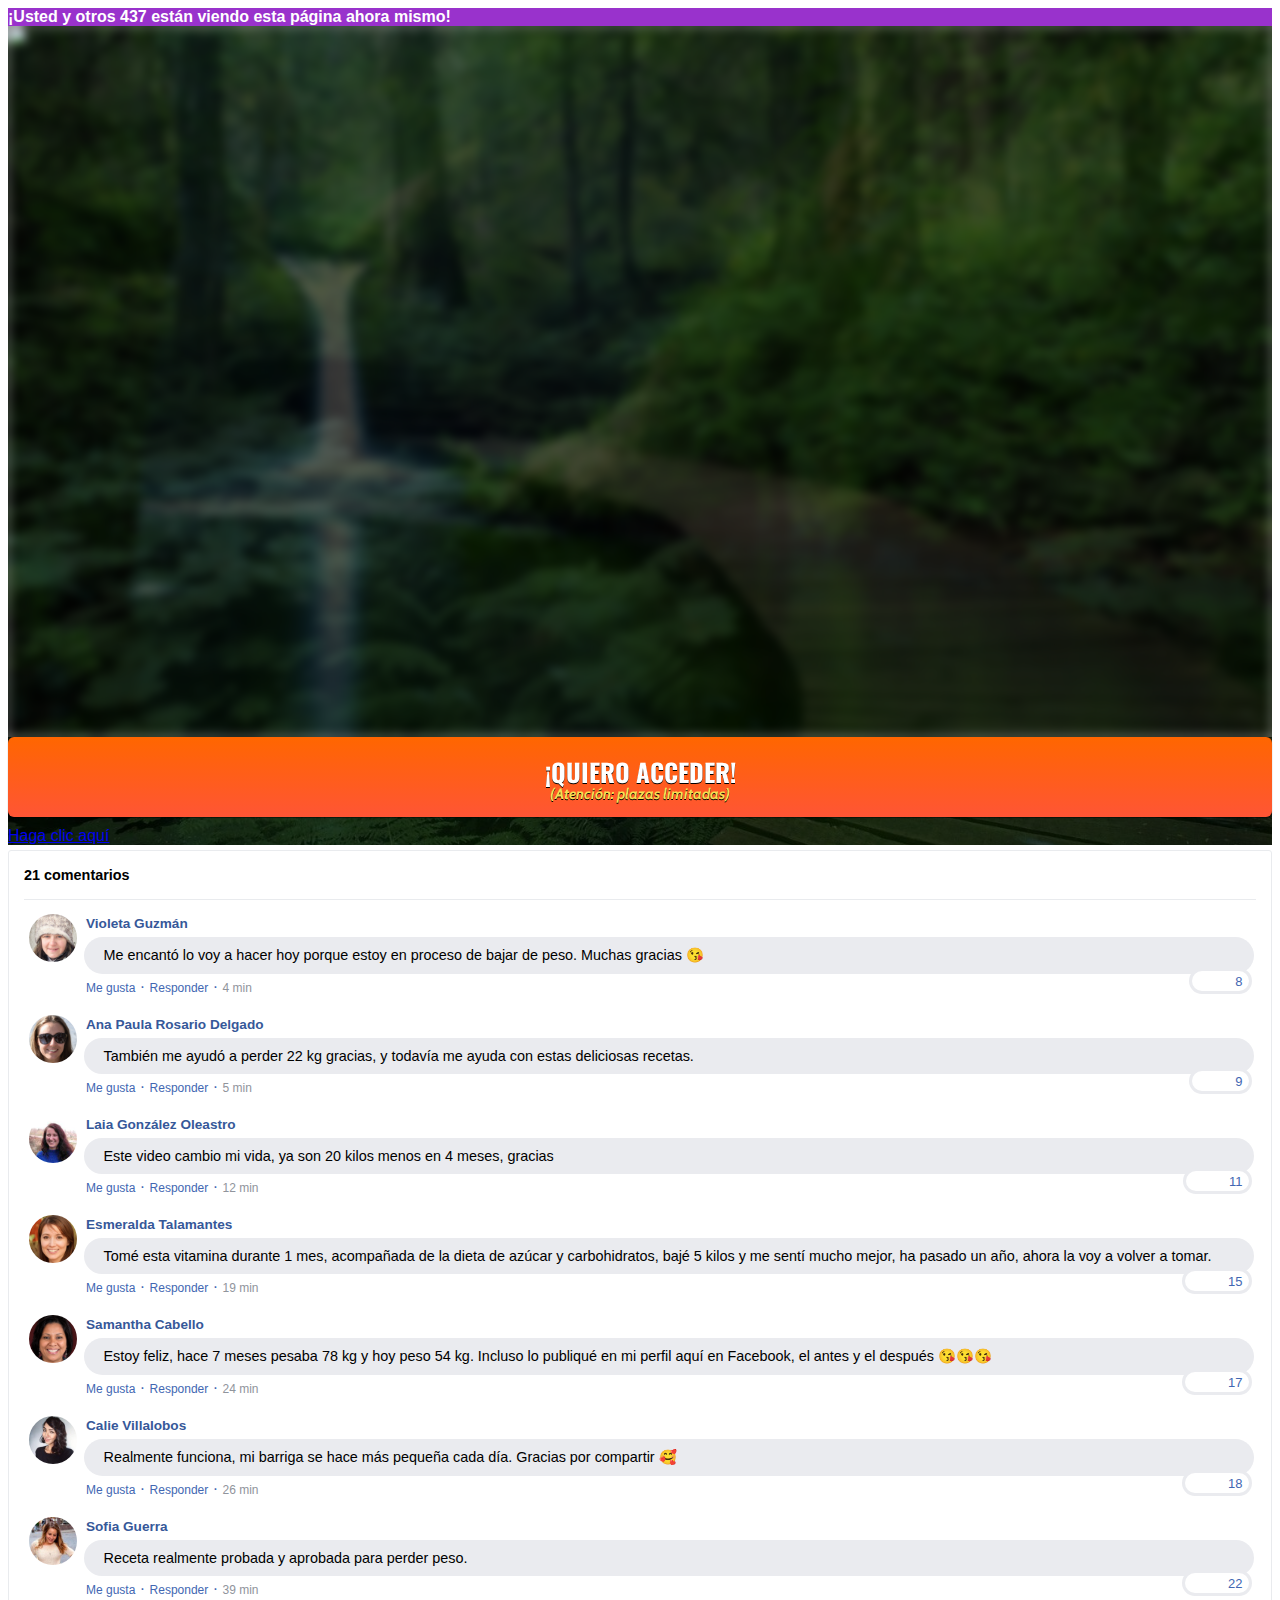
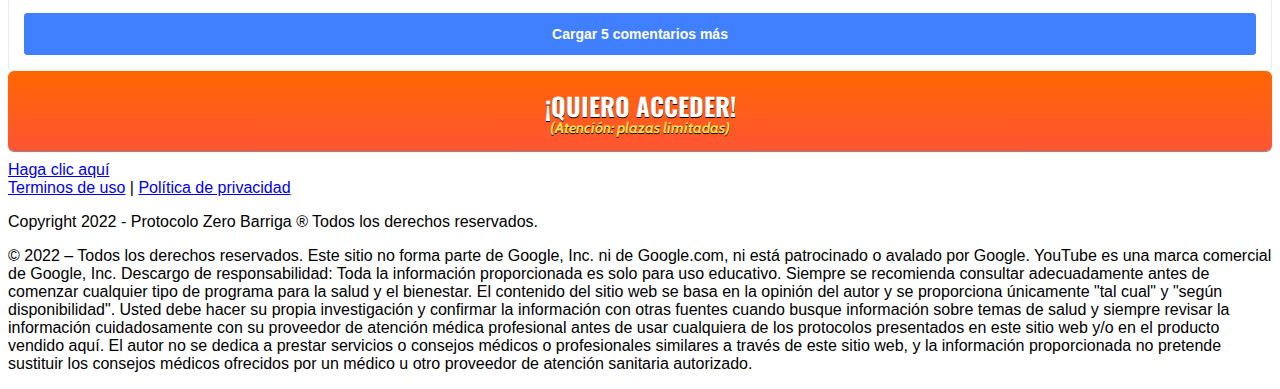
==== index.html @ 1c19bd78 "Update index.html" ====
<!DOCTYPE html>
<html lang="pt-br">
  <head>
<link rel="preload" href="https://scripts.converteai.net/02b89fc0-e1c9-48aa-a2fa-67748baac522/players/62f4b418dcdd78000b21287e/player.js" as="script">
<link rel="preload" href="https://cdn.converteai.net/lib/js/smartplayer/v1/smartplayer.min.js" as="script">
<link rel="preload" href="https://images.converteai.net/02b89fc0-e1c9-48aa-a2fa-67748baac522/players/62f4b418dcdd78000b21287e/thumbnail.jpg" as="image">
<link rel="preload" href="https://cdn.converteai.net/02b89fc0-e1c9-48aa-a2fa-67748baac522/62f4b3b09811e2000a3674e3/playlist.m3u8" as="fetch">
<link rel="dns-prefetch" href="https://cdn.converteai.net">
<link rel="dns-prefetch" href="https://scripts.converteai.net">
<link rel="dns-prefetch" href="https://images.converteai.net">
<link rel="dns-prefetch" href="https://api.vturb.com.br">

    <meta charset="utf-8">
    <meta name="viewport" content="width=device-width, initial-scale=1, shrink-to-fit=no">

    <link rel="stylesheet" href="https://stackpath.bootstrapcdn.com/bootstrap/4.1.3/css/bootstrap.min.css" integrity="sha384-MCw98/SFnGE8fJT3GXwEOngsV7Zt27NXFoaoApmYm81iuXoPkFOJwJ8ERdknLPMO" crossorigin="anonymous">

    <link rel="preconnect" href="https://fonts.googleapis.com">
    <link rel="preconnect" href="https://fonts.gstatic.com" crossorigin>
    <link href="https://fonts.googleapis.com/css2?family=Cabin:ital,wght@0,400;0,500;0,600;0,700;1,400;1,500;1,600;1,700&family=Dosis:wght@200;300;400;500;600;700;800&family=Oswald:wght@200;300;400;500;600;700&family=Signika:wght@300;400;500;600;700&display=swap" rel="stylesheet">

    <link rel="stylesheet" href="./assets/css/com.css">
    
    
 <!-- Google Tag Manager -->
<script>(function(w,d,s,l,i){w[l]=w[l]||[];w[l].push({'gtm.start':
new Date().getTime(),event:'gtm.js'});var f=d.getElementsByTagName(s)[0],
j=d.createElement(s),dl=l!='dataLayer'?'&l='+l:'';j.async=true;j.src=
'https://www.googletagmanager.com/gtm.js?id='+i+dl;f.parentNode.insertBefore(j,f);
})(window,document,'script','dataLayer','GTM-5L2L955');</script>
<!-- End Google Tag Manager -->
    
    
                          <!-- Título da Página -->
<title>PROTOCOLO CERO VIENTRE</title>
    
    
<style type="text/css">
        header {
            color: white;
            background-image: url("assets/img/bg.jpeg");
            background-color: rgba(0, 0, 0, 0.6);
            background-position: center;
            background-size: cover;
            background-attachment: fixed;
            background-blend-mode: darken;
        
      }
    </style>
<style>
      body {
        font-family: 'Ubuntu', sans-serif;
      }
      h1 {
        font-weight: bold;
      }
      nav {
        background-color: #9932CC;
      }
      span {
        font-weight: bold;
        color: white;
      }
      .smal {
        font-size: 12px;
      }
      .cpi {
        font-size: 20px;
      }
      .hide {
        display: none;
      }
    </style>
    

    
                          <!-- Meta Pixel Code -->
<script>
  !function(f,b,e,v,n,t,s)
  {if(f.fbq)return;n=f.fbq=function(){n.callMethod?
  n.callMethod.apply(n,arguments):n.queue.push(arguments)};
  if(!f._fbq)f._fbq=n;n.push=n;n.loaded=!0;n.version='2.0';
  n.queue=[];t=b.createElement(e);t.async=!0;
  t.src=v;s=b.getElementsByTagName(e)[0];
  s.parentNode.insertBefore(t,s)}(window, document,'script',
  'https://connect.facebook.net/en_US/fbevents.js');
  fbq('init', '1462903900843403');
  fbq('track', 'PageView');
</script>
<noscript><img height="1" width="1" style="display:none"
  src="https://www.facebook.com/tr?id=1462903900843403&ev=PageView&noscript=1"
/></noscript>
                          <!-- End Meta Pixel Code -->

                          <!-- Verificação de Dominio --> 

<meta name="facebook-domain-verification" content="ynvs0zcqlfuekuaza7vo7zlp75knta" />

  </head>
<body>
  
<!-- Google Tag Manager (noscript) -->
<noscript><iframe src="https://www.googletagmanager.com/ns.html?id=GTM-5L2L955"
height="0" width="0" style="display:none;visibility:hidden"></iframe></noscript>
<!-- End Google Tag Manager (noscript) -->
  
    <nav class="navbar justify-content-center text-center">
      <span>
        ¡Usted y otros 437 están viendo esta página ahora mismo!
      </span>
    </nav>
  <body>
    
    <header class="py-4">
      <div class="container">
        <div class="row justify-content-center">
          <div class="col-lg-8 text-center">
                          <!-- Frase em cima -->
                          
                          
                          <!-- VSL -->
            
            <div id="vid_62f4b418dcdd78000b21287e" style="position:relative;width:100%;padding: 56.25% 0 0;"><img id="thumb_62f4b418dcdd78000b21287e" src="https://images.converteai.net/02b89fc0-e1c9-48aa-a2fa-67748baac522/players/62f4b418dcdd78000b21287e/thumbnail.jpg" style="position:absolute;top:0;left:0;width:100%;height:100%;object-fit:cover;display:block;"><div id="backdrop_62f4b418dcdd78000b21287e" style="position:absolute;top:0;width:100%;height:100%;-webkit-backdrop-filter:blur(5px);backdrop-filter:blur(5px);"></div></div><script type="text/javascript" id="scr_62f4b418dcdd78000b21287e">var s=document.createElement("script");s.src="https://scripts.converteai.net/02b89fc0-e1c9-48aa-a2fa-67748baac522/players/62f4b418dcdd78000b21287e/player.js",s.async=!0,document.head.appendChild(s);</script>


                          <!-- Botão -->
            <div id="cta1" class="mt-4 d-none">
              <a href="https://pay.hotmart.com/X73812446L?checkoutMode=10&bid=1660885744486" class="a-btn" style="text-decoration: none;">
                <span class="span-btn">¡QUIERO ACCEDER!</span>
                <span class="span-btn2">(Atención: plazas limitadas)</span>
              </a>
            </div>

                          <!-- LINK Botão -->
            <div id="cta2" class="mt-4 d-none">
            <a href="https://pay.hotmart.com/X73812446L?checkoutMode=10&bid=1660885744486"> Haga clic aquí </a>
            </div>

    </header>

<section class="comments py-4">
<div class="container">
<div class="row justify-content-center">
<div class="col-lg-8">
<div class="fb-comments" style="margin-top: 5px;">
<div class="fb-comments-header">
<span>21 comentarios</span>
</div>

                          <!-- COMENTARIO 01 -->
<div class="fb-comments-wrapper" id="2">
<table class="fb-comments-comment">
<tbody>
<tr>
<td rowspan="3" class="fb-comments-comment-img"><img src="./assets/img/pessoaestranha.jpg"></td>
<td>
<font class="fb-comments-comment-name">
<name>Violeta Guzmán</name>
</font>
</td>
</tr>
<tr>
<td class="fb-comments-comment-text">Me encantó lo voy a hacer hoy porque estoy en proceso de bajar de peso. Muchas gracias 😘
</td>
</tr>
<tr>
<td class="fb-comments-comment-actions">
<like>Me gusta</like>
·
<reply>Responder</reply>
·
<likes>8</likes>
<date>4 min</date>
</td>
</tr>
</tbody>
</table>
</div>
  
                          <!-- COMENTARIO 02 -->
<div class="fb-comments-wrapper" id="3">
<table class="fb-comments-comment">
<tbody>
<tr>
<td rowspan="3" class="fb-comments-comment-img"><img src="./assets/img/pessoaestranha11.jpg"></td>
<td>
<font class="fb-comments-comment-name">
<name>Ana Paula Rosario Delgado</name>
</font>
</td>
</tr>
<tr>
<td class="fb-comments-comment-text">También me ayudó a perder 22 kg gracias, y todavía me ayuda con estas deliciosas recetas.
</td>
</tr>
<tr>
<td class="fb-comments-comment-actions">
<like>Me gusta</like>
·
<reply>Responder</reply>
·
<likes>9</likes>
<date>5 min</date>
</td>
</tr>
</tbody>
</table>
</div>

                          <!-- COMENTARIO 03 -->
<div class="fb-comments-wrapper" id="4">
<table class="fb-comments-comment">
<tbody>
<tr>
<td rowspan="3" class="fb-comments-comment-img"><img src="./assets/img/pessoaestranha2.jpg"></td>
<td>
<font class="fb-comments-comment-name">
<name>Laia González Oleastro</name>
</font>
</td>
</tr>
<tr>
<td class="fb-comments-comment-text">Este video cambio mi vida, ya son 20 kilos menos en 4 meses, gracias</td>
</tr>
<tr>
<td class="fb-comments-comment-actions">
<like>Me gusta</like>
·
<reply>Responder</reply>
·
<likes>11</likes>
<date>12 min</date>
</td>
</tr>
</tbody>
</table>
</div>

                          <!-- COMENTARIO 04 -->
<div class="fb-comments-wrapper" id="5">
<table class="fb-comments-comment">
<tbody>
<tr>
<td rowspan="3" class="fb-comments-comment-img"><img src="./assets/img/pessoaestranha3.jpg"></td>
<td>
<font class="fb-comments-comment-name">
<name>Esmeralda Talamantes</name>
</font>
</td>
</tr>
<tr>
<td class="fb-comments-comment-text">Tomé esta vitamina durante 1 mes, acompañada de la dieta de azúcar y carbohidratos, bajé 5 kilos y me sentí mucho mejor, ha pasado un año, ahora la voy a volver a tomar.</td>
</tr>
<tr>
<td class="fb-comments-comment-actions">
<like>Me gusta</like>
·
<reply>Responder</reply>
·
<likes>15</likes>
<date>19 min</date>
</td>
</tr>
</tbody>
</table>
</div>

                          <!-- COMENTARIO 05 -->
  <div class="fb-comments-wrapper" id="6">
<table class="fb-comments-comment">
<tbody>
<tr>
<td rowspan="3" class="fb-comments-comment-img"><img src="./assets/img/pessoaestranha4.jpg"></td>
<td>
<font class="fb-comments-comment-name">
<name>Samantha Cabello</name>
</font>
</td>
</tr>
<tr>
<td class="fb-comments-comment-text">Estoy feliz, hace 7 meses pesaba 78 kg y hoy peso 54 kg. Incluso lo publiqué en mi perfil aquí en Facebook, el antes y el después 😘😘😘</td>
</tr>
<tr>
<td class="fb-comments-comment-actions">
<like>Me gusta</like>
·
<reply>Responder</reply>
·
<likes>17</likes>
<date>24 min</date>
</td>
</tr>
</tbody>
</table>
</div>

                          <!-- COMENTARIO 06 -->
<div class="fb-comments-wrapper" id="7">
<table class="fb-comments-comment">
<tbody>
<tr>
<td rowspan="3" class="fb-comments-comment-img"><img src="./assets/img/pessoaestranha13.jpg"></td>
<td>
<font class="fb-comments-comment-name">
<name>Calie Villalobos</name>
</font>
</td>
</tr>
<tr>
<td class="fb-comments-comment-text">Realmente funciona, mi barriga se hace más pequeña cada día. Gracias por compartir 🥰</td>
</tr>
<tr>
<td class="fb-comments-comment-actions">
<like>Me gusta</like>
·
<reply>Responder</reply>
·
<likes>18</likes>
<date>26 min</date>
</td>
</tr>
</tbody>
</table>
</div>

                          <!-- COMENTARIO 07 -->
  
<div class="fb-comments-wrapper" id="9">
<table class="fb-comments-comment">
<tbody>
<tr>
<td rowspan="3" class="fb-comments-comment-img"><img src="./assets/img/pessoaestranha6.jpg">
</td>
<td>
<font class="fb-comments-comment-name">
<name>Sofia Guerra</name>
</font>
</td>
</tr>
<tr>
<td class="fb-comments-comment-text">Receta realmente probada y aprobada para perder peso.</td>
</tr>
<tr>
<td class="fb-comments-comment-actions">
<like>Me gusta</like>
·
<reply>Responder</reply>
·
<likes>22</likes>
<date>39 min</date>
</td>
</tr>
</tbody>
</table>
</div>

                            <!-- COMENTARIO 08 -->
<button class="fb-comments-loadmore" onclick="javascript:loadMore();">Cargar 5 comentarios más</button>
<div style="display:none" id="more">
<div class="fb-comments-wrapper">
<table class="fb-comments-comment" id="10"> 
<tbody>
<tr>
<td rowspan="3" class="fb-comments-comment-img">
<img src="./assets/img/pessoaestranha7.jpg">
</td>
<td>
<font class=" fb-comments-comment-name ">
<name>Lara Huerta</name>
</font>
</td>
</tr>
<tr>
<td class="fb-comments-comment-text ">Maravilloso lo mejor de todo me tomo 7 dias y 7 kilos pude eliminar estoy muy feliz gracias 😍😍😍</td>
</tr>
<tr>
<td class="fb-comments-comment-actions ">
<like>Me gusta</like>
·
<reply>Responder</reply>
·
<likes>41</likes>
<date>1 h</date>
</td>
</tr>
</tbody>
</table>
</div>

                          <!-- COMENTARIO 09 -->
<div class="fb-comments-wrapper " id="11 ">
<table class="fb-comments-comment ">
<tbody>
<tr> 
<td rowspan="3 " class="fb-comments-comment-img "><img src="./assets/img/pessoaestranha8.jpg">
</td>
<td>
<font class="fb-comments-comment-name ">
<name>Clara Villalobos</name>
</font>
</td>
</tr>
<tr>
<td class="fb-comments-comment-text ">Ya lo estoy tomando, ya eliminé 7 kg, ha hecho mucha diferencia, mi ropa estaba toda ajustada, ahora está suelta, estoy en postoperación de la columna, así que gané mucho peso 15 kg, sentía mucho dolor ahora se alivió mucho después de perder peso puedo caminar más que antes 🙏🙏🙏🙏🙏🙏</td>
</tr>
<tr>
<td class="fb-comments-comment-actions ">
<like>Me gusta</like>
·
<reply>Responder</reply>
·
<likes>40</likes>
<date>1 h</date>
</td>
</tr>
</tbody>
</table>
</div>

                            <!-- COMENTARIO 10 -->
<div class="fb-comments-wrapper " id="12 ">
<table class="fb-comments-comment ">
<tbody>
<tr>  
<td rowspan="3 " class="fb-comments-comment-img "><img src="./assets/img/pessoaestranha9.jpg">
</td>
<td>
<font class="fb-comments-comment-name ">
<name>Ana Sofía Castro</name>
</font>
</td>
</tr>
<tr>
<td class="fb-comments-comment-text ">Muchas gracias me ha ayudado mucho, me ha encantado... duermo muy bien y viendo resultados..🌹🥰🙋</td>
</tr>
<tr>
<td class="fb-comments-comment-actions ">
<like>Me gusta</like>
·
<reply>Responder</reply>
·
<likes>47</likes>
<date>1 h</date>
</td>
</tr>
</tbody>
</table>
</div>

                          <!-- COMENTARIO 11 -->
 <div class="fb-comments-wrapper " id="13 ">
<table class="fb-comments-comment ">
<tbody>
<tr> 
<td rowspan="3 " class="fb-comments-comment-img "><img src="./assets/img/pessoaestranha10.jpg"></td>
<td>
<font class="fb-comments-comment-name ">
<name>Paola Castro Aguilar</name>
</font>
</td>
</tr>
<tr>
<td class="fb-comments-comment-text ">En dos semanas comencé a ver resultados, muy bueno</td>
</tr>
<tr>
<td class="fb-comments-comment-actions ">
<like>Me gusta</like>
·
<reply>Responder</reply>
·
<likes>50</likes>
<date>1 h</date>
</td>
</tr>
</tbody>
</table>
</div>

                          <!-- COMENTARIO 12 -->
<div class="fb-comments-wrapper ">
<table class="fb-comments-comment " id="14 ">
<tbody>

<td rowspan="3 " class="fb-comments-comment-img "><img src="./assets/img/pessoaestranha1.jpg">
 </td>
<td>
<font class="fb-comments-comment-name ">
<name>Alondra Méndez</name>
</font>
</td>
</tr>
<tr>
<td class="fb-comments-comment-text ">Mi hermano también lo hizo y perdió 6 kg en 15 días... Empiezo hoy jajaja</td>
</tr>
<tr>
<td class="fb-comments-comment-actions ">
<like>Me gusta</like>
·
<reply>Responder</reply>
·
<likes>66</likes>
<date>1 h</date>
</td>
</tr>
</tbody>
</table>
</div>
</div>
</div>

                          <!-- Botão -->
            <div id="cta1" class="mt-4 d-none">
              <a href="https://pay.hotmart.com/X73812446L?checkoutMode=10&bid=1660885744486" class="a-btn" style="text-decoration: none;">
                <span class="span-btn">¡QUIERO ACCEDER!</span>
                <span class="span-btn2">(Atención: plazas limitadas)</span>
              </a>
            </div>

                          <!-- LINK Botão -->
            <div id="cta2" class="mt-4 d-none">
            <a href="https://pay.hotmart.com/X73812446L?checkoutMode=10&bid=1660885744486"> Haga clic aquí </a>
            </div>
</div>
</div>
</div>
</section>

 <footer class="py-4 bg-dark text-white">
      <div class="container">
        <div class="row justify-content-center">
          <div class="col text-center">
            <a href="https://protocolo-vientre-cero.store/termos" class="text-white font-weight-bold">Terminos de uso</a> | <a href="https://protocolo-vientre-cero.store/privacidade" class="text-white font-weight-bold">Política de privacidad</a>
            <p class="font-weight-bold">Copyright 2022 - Protocolo Zero Barriga ® Todos los derechos reservados.</p>
            
            <p class="mb-0">© 2022 – Todos los derechos reservados. Este sitio no forma parte de Google, Inc. ni de Google.com, ni está patrocinado o avalado por Google. YouTube es una marca comercial de Google, Inc. Descargo de responsabilidad: Toda la información proporcionada es solo para uso educativo. Siempre se recomienda consultar adecuadamente antes de comenzar cualquier tipo de programa para la salud y el bienestar. El contenido del sitio web se basa en la opinión del autor y se proporciona únicamente "tal cual" y "según disponibilidad". Usted debe hacer su propia investigación y confirmar la información con otras fuentes cuando busque información sobre temas de salud y siempre revisar la información cuidadosamente con su proveedor de atención médica profesional antes de usar cualquiera de los protocolos presentados en este sitio web y/o en el producto vendido aquí. El autor no se dedica a prestar servicios o consejos médicos o profesionales similares a través de este sitio web, y la información proporcionada no pretende sustituir los consejos médicos ofrecidos por un médico u otro proveedor de atención sanitaria autorizado.</p>
          </div>
        </div>
      </div>
    </footer>

    <script type="text/javascript">
      setTimeout(() => {document.getElementById("cta1").classList.remove("d-none")}, 1291800); // temporização da Call to Action (em milissegundos)
      setTimeout(() => {document.getElementById("cta2").classList.remove("d-none")}, 1291800); // temporização do link Call to Action (em milissegundos)
      setTimeout(() => {document.getElementById("cta3").classList.remove("d-none")}, 0); // temporização do DISCLAIMER (em milissegundos)
    </script>

    <script src="https://code.jquery.com/jquery-3.3.1.slim.min.js" integrity="sha384-q8i/X+965DzO0rT7abK41JStQIAqVgRVzpbzo5smXKp4YfRvH+8abtTE1Pi6jizo" crossorigin="anonymous"></script>
    <script src="https://cdnjs.cloudflare.com/ajax/libs/popper.js/1.14.3/umd/popper.min.js" integrity="sha384-ZMP7rVo3mIykV+2+9J3UJ46jBk0WLaUAdn689aCwoqbBJiSnjAK/l8WvCWPIPm49" crossorigin="anonymous"></script>
    <script src="https://stackpath.bootstrapcdn.com/bootstrap/4.1.3/js/bootstrap.min.js" integrity="sha384-ChfqqxuZUCnJSK3+MXmPNIyE6ZbWh2IMqE241rYiqJxyMiZ6OW/JmZQ5stwEULTy" crossorigin="anonymous"></script>
    <script src="./assets/js/com.js"></script>

</body>
</html>
---- assets/css/com.css ----
@media (max-width: 768px) {
  .video-player {
    width: 100%;
    background: 0 0;
  }
  .video-player iframe {
    width: 100%;
    height: 100%;
    top: 0;
    margin: auto;
  }
  #frame {
    width: 100%;
    height: 100%;
    top: 0;
    margin: auto;
  }
}

* {
  font-family: helvetica, arial, sans-serif;
}

body {
  font-size: 16px;
}

.fb-comments {
  border: 1px solid #e9ebee;
  border-radius: 3px;
  padding: 0 15px;
  padding-bottom: 15px;
  margin: auto;
  position: relative;
  color: #4267b2;
}

.fb-comments-header {
  padding: 15px 0;
  border-bottom: 1px solid #e9ebee;
}

.fb-comments-header span {
  color: #000;
  font-weight: 700;
  font-size: 0.9em;
}

.fb-comments-comment {
  border: none;
  padding: 0;
  margin: 10px 0;
  width: 100%;
}

.fb-comments-reply-wrapper {
  margin-left: 60px;
  border-left: 1px dotted #e9ebee;
  padding-left: 5px;
}

tr,
td {
  border: none;
  margin: 0;
}

td {
  padding: 2.5px;
}

tr {
  padding: 2.5px 0;
}

.fb-comments-comment-img {
  vertical-align: top;
  width: 48px;
  padding-right: 5px;
}

.fb-comments-comment-img img {
  max-width: 48px;
  border-radius: 25px;
}

.fb-comments-comment-name {
  font-size: 0.85em;
}

.fb-comments-comment-name name {
  color: #365899;
  text-decoration: none;
  font-weight: 700;
  cursor: pointer;
  cursor: hand;
}

.fb-comments-comment-name name:hover {
  text-decoration: underline;
}

.fb-comments-comment-name occupation {
  color: #90949c;
}

.fb-comments-comment-text {
  font-size: 0.9em;
  color: #000;
  border-radius: 21px;
  background-color: #eaebef;
  padding: 10px 20px;
}

.fb-comments-comment-actions like,
.fb-comments-comment-actions reply {
  font-size: 0.75em;
  color: #4267b2;
  text-decoration: none;
  cursor: pointer;
  cursor: hand;
}

.fb-comments-comment-actions like.liked {
  color: #90949c;
}

.fb-comments-comment-actions like:hover,
.fb-comments-comment-actions reply:hover {
  text-decoration: underline;
}

.fb-comments-comment-actions likes {
  font-size: 13px;
  background: url(https://cloudcode.site/likes.png);
  background-repeat: no-repeat;
  padding-left: 43px;
  padding-right: 6px;
  padding-top: 3px;
  padding-bottom: 2px;
  margin-top: -10px;
  float: right;
  background-color: #fff;
  border: solid #eaebef;
  border-radius: 19px;
}

.fb-comments-comment-actions date {
  font-size: 0.75em;
  color: #90949c;
  text-decoration: none;
  cursor: pointer;
  cursor: hand;
}

.fb-comments-comment-actions date:hover {
  text-decoration: underline;
}

.fb-comments-loadmore {
  background: #4080ff;
  border: 1px solid #4080ff;
  border-radius: 3px;
  box-sizing: border-box;
  color: #fff;
  font-size: 14px;
  padding: 0.875em;
  text-shadow: none;
  width: 100%;
  font-weight: 700;
  cursor: hand;
  cursor: pointer;
}

.fb-reply-input {
  border: 1px solid lightgrey;
  border-radius: 3px;
  width: 100%;
  padding: 5px 7.5px;
  font-size: 0.75em;
  color: #000;
  outline: none;
}

.fb-reply-input:hover,
.fb-reply-button:hover {
  outline: none;
}

.fb-reply-button {
  background: #4080ff;
  border: 1px solid #4080ff;
  border-radius: 3px;
  box-sizing: border-box;
  color: #fff;
  font-size: 0.75em;
  padding: 5px 7.5px;
  text-shadow: none;
  width: 100%;
  font-weight: 700;
  cursor: hand;
  cursor: pointer;
  outline: none;
}

.bbtn {
  width: 100%;
  max-width: 449px;
}

@media (max-width: 768px) {
  .video-player {
    margin-top: 0 !important;
  }
}

.a-btn {
      text-decoration: none;
      -webkit-font-smoothing: antialiased;
      margin: 0;
      border: 0; 
      font: inherit; 
      vertical-align: baseline;
      color: #2e82bc; 
      outline: 0; 
      line-height: 1; 
      text-align: center; 
      position:relative!important; display: inline-block!important;
      border-style: solid; 
      width: 100%; padding-left: 0!important; padding-right: 0!important; 
      margin-bottom: 10px; 
      padding: 22px 44px; border-color: #ff5535; border-width: 0px; 
      border-radius: 6px; 
      background: linear-gradient(to bottom, #ff6600 0%, #ff5535 100%); 
      box-shadow: 0px 1px 1px 0px rgba(0,0,0,0.5); 
      text-decoration: none!important;
    }
    .span-btn {
      text-decoration: none;
      -webkit-font-smoothing: antialiased; 
      text-align: center;
      margin: 0; 
      border: 0; 
      font: inherit;
      vertical-align: baseline;
      display: block; 
      position: relative; 
      z-index: 1; 
      padding: 0 15px; 
      white-space: normal; 
      font-size: 25px;
      color: #ffffff; 
      font-family: Oswald; 
      font-weight: bold; 
      text-shadow: #000000 0px 1px 0px;
      text-decoration: none;
    }
    .span-btn2 {
      -webkit-font-smoothing: antialiased; 
      text-align: center;
      padding: 0; border: 0;
      font: inherit; 
      vertical-align: baseline; 
      display: block; 
      position: relative;
      z-index: 1; 
      margin: .2em 0 -.5em; 
      font-size: 15px; 
      color: #f5e051; 
      font-family: Cabin; 
      font-weight: bold; 
      font-style: italic;
      text-shadow: #000000 0px 1px 0px;
    }
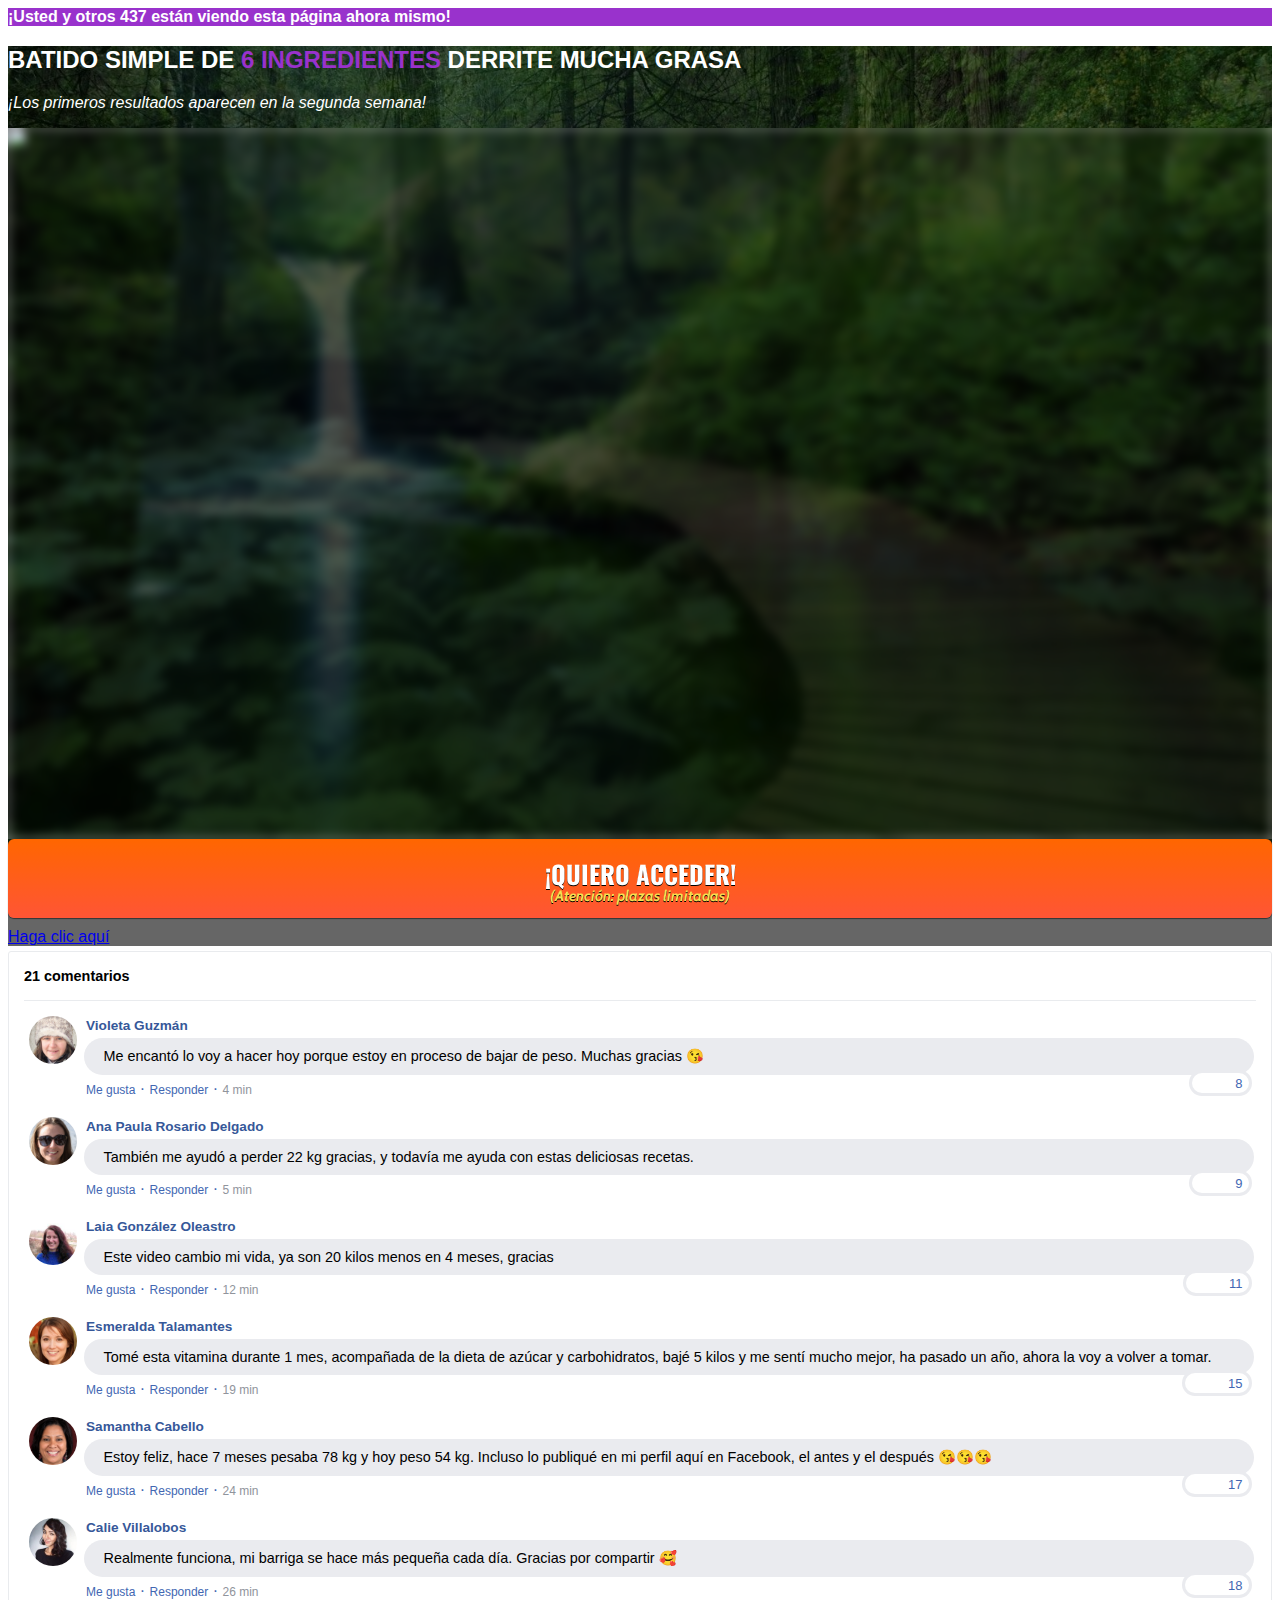
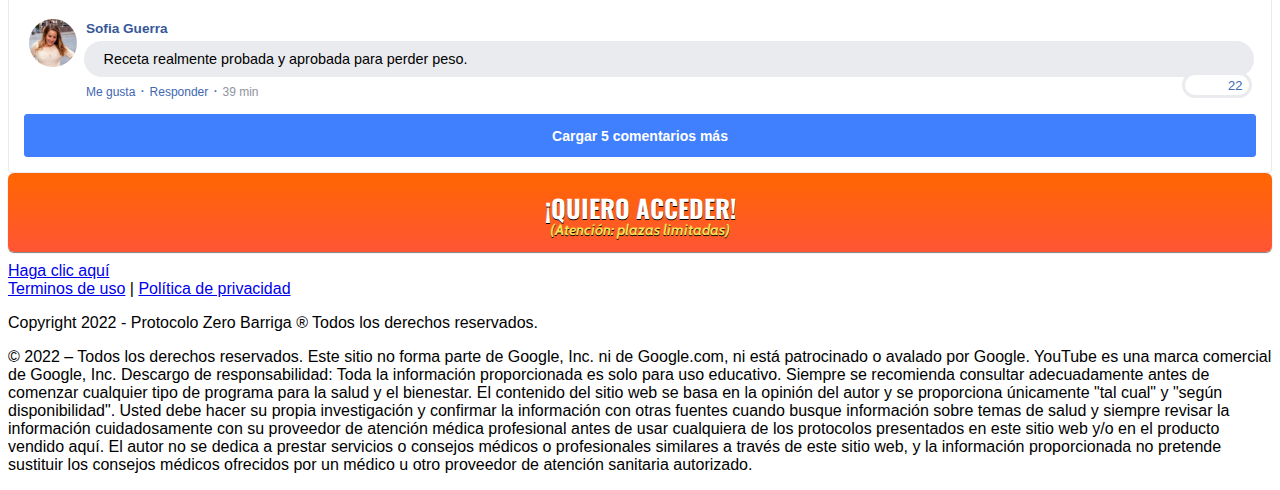
==== commit f40c0e6a: "Update index.html" ====
--- a/index.html
+++ b/index.html
@@ -116,7 +116,12 @@
         <div class="row justify-content-center">
           <div class="col-lg-8 text-center">
                           <!-- Frase em cima -->
-                          
+            
+                             <!-- Headline -->
+            <h2 class="my-4"><b>BATIDO SIMPLE DE <font color="#9932CC">6 INGREDIENTES</font> DERRITE MUCHA GRASA</b></h2> 
+
+                          <!-- Sub-Headline -->
+            <p><i>¡Los primeros resultados aparecen en la segunda semana!</i></p>
                           
                           <!-- VSL -->
             
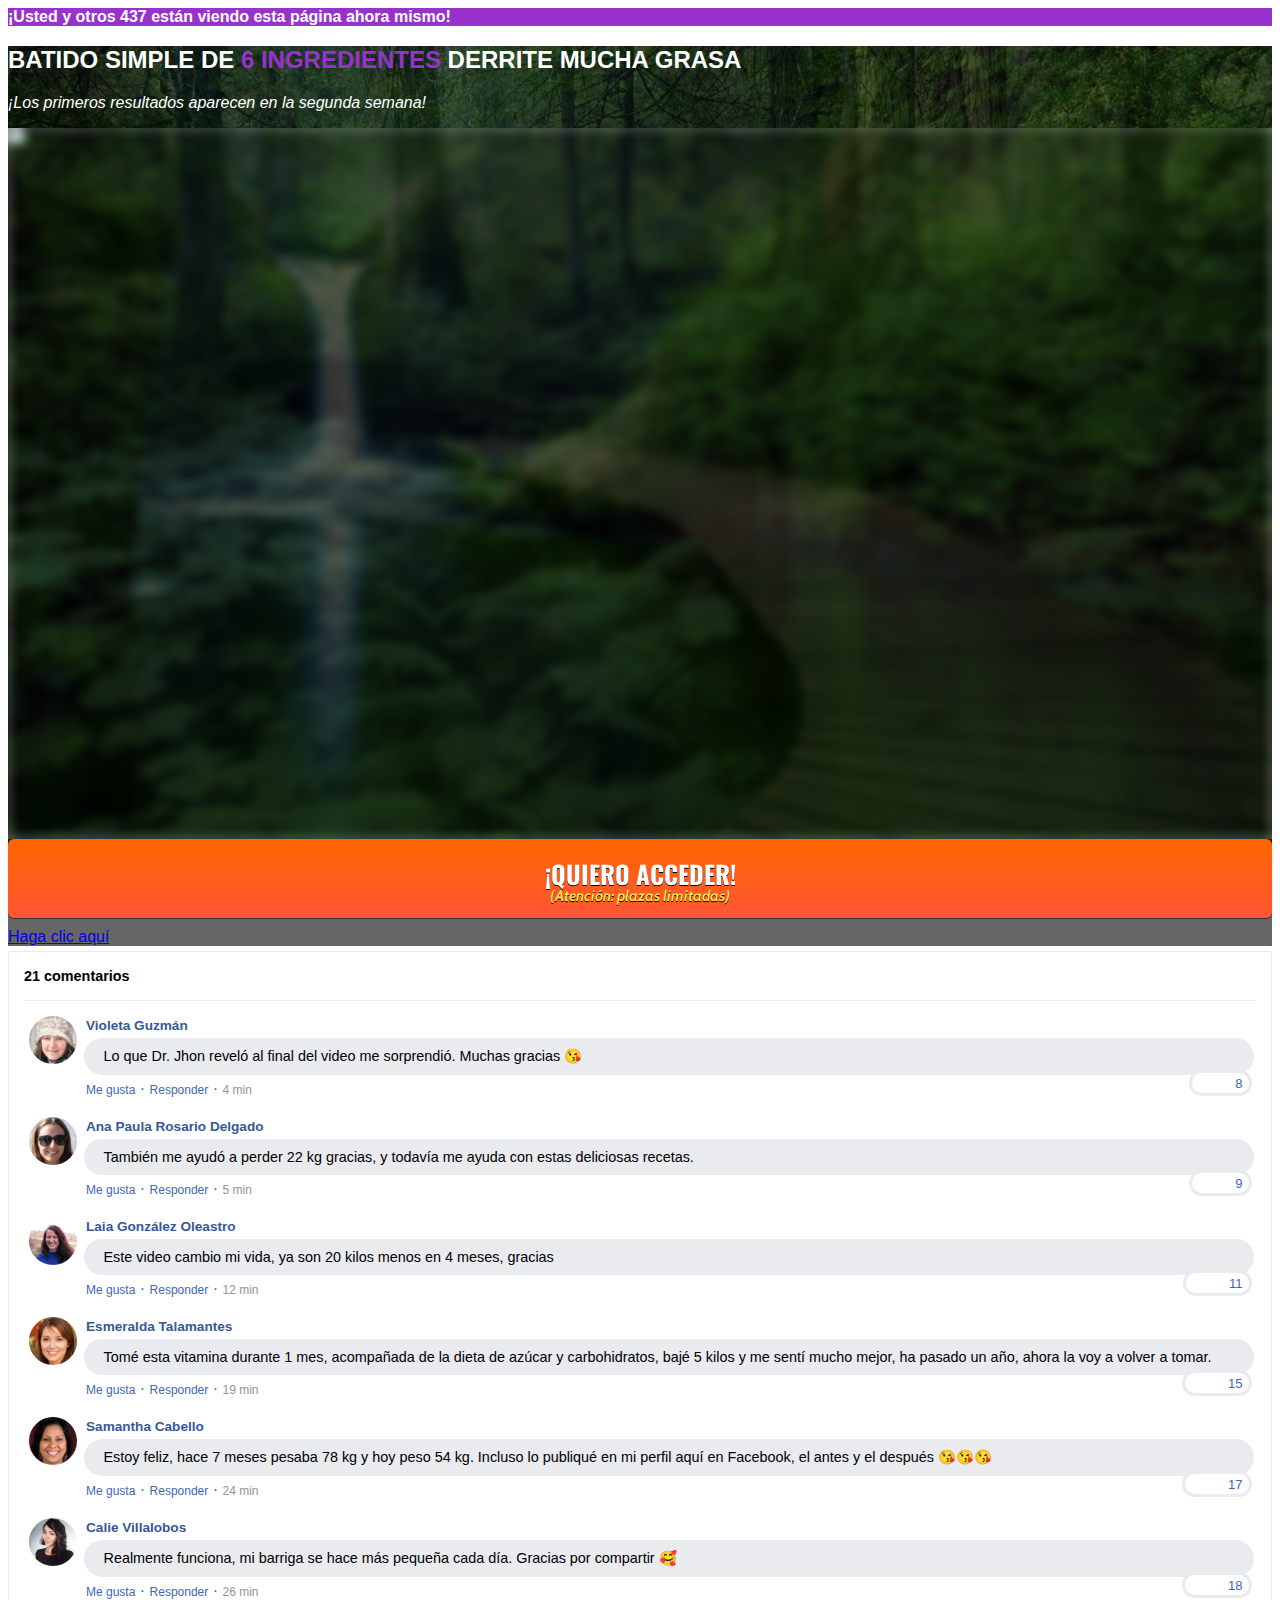
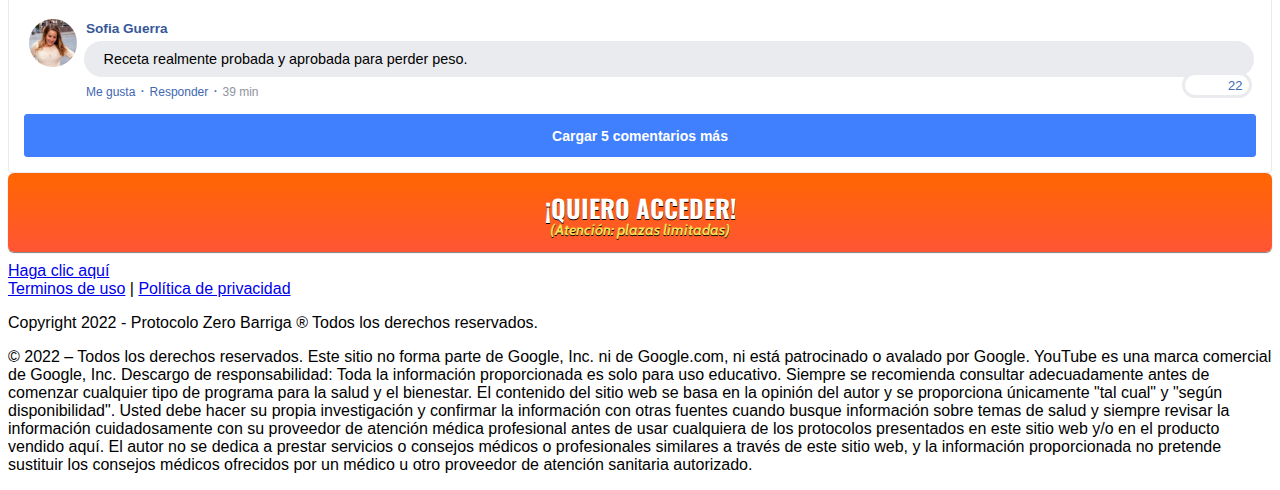
==== commit 319adaa4: "Update index.html" ====
--- a/index.html
+++ b/index.html
@@ -1,10 +1,10 @@
 <!DOCTYPE html>
 <html lang="pt-br">
   <head>
-<link rel="preload" href="https://scripts.converteai.net/02b89fc0-e1c9-48aa-a2fa-67748baac522/players/62f4b418dcdd78000b21287e/player.js" as="script">
+<link rel="preload" href="https://scripts.converteai.net/02b89fc0-e1c9-48aa-a2fa-67748baac522/players/634aeaa9f5fc1e000ba574c6/player.js" as="script">
 <link rel="preload" href="https://cdn.converteai.net/lib/js/smartplayer/v1/smartplayer.min.js" as="script">
-<link rel="preload" href="https://images.converteai.net/02b89fc0-e1c9-48aa-a2fa-67748baac522/players/62f4b418dcdd78000b21287e/thumbnail.jpg" as="image">
-<link rel="preload" href="https://cdn.converteai.net/02b89fc0-e1c9-48aa-a2fa-67748baac522/62f4b3b09811e2000a3674e3/playlist.m3u8" as="fetch">
+<link rel="preload" href="https://images.converteai.net/02b89fc0-e1c9-48aa-a2fa-67748baac522/players/634aeaa9f5fc1e000ba574c6/thumbnail.jpg" as="image">
+<link rel="preload" href="https://cdn.converteai.net/02b89fc0-e1c9-48aa-a2fa-67748baac522/634aea72eb60c20009d871dc/playlist.m3u8" as="fetch">
 <link rel="dns-prefetch" href="https://cdn.converteai.net">
 <link rel="dns-prefetch" href="https://scripts.converteai.net">
 <link rel="dns-prefetch" href="https://images.converteai.net">
@@ -125,10 +125,9 @@
                           
                           <!-- VSL -->
             
-            <div id="vid_62f4b418dcdd78000b21287e" style="position:relative;width:100%;padding: 56.25% 0 0;"><img id="thumb_62f4b418dcdd78000b21287e" src="https://images.converteai.net/02b89fc0-e1c9-48aa-a2fa-67748baac522/players/62f4b418dcdd78000b21287e/thumbnail.jpg" style="position:absolute;top:0;left:0;width:100%;height:100%;object-fit:cover;display:block;"><div id="backdrop_62f4b418dcdd78000b21287e" style="position:absolute;top:0;width:100%;height:100%;-webkit-backdrop-filter:blur(5px);backdrop-filter:blur(5px);"></div></div><script type="text/javascript" id="scr_62f4b418dcdd78000b21287e">var s=document.createElement("script");s.src="https://scripts.converteai.net/02b89fc0-e1c9-48aa-a2fa-67748baac522/players/62f4b418dcdd78000b21287e/player.js",s.async=!0,document.head.appendChild(s);</script>
-
-
-                          <!-- Botão -->
+            <div id="vid_634aeaa9f5fc1e000ba574c6" style="position:relative;width:100%;padding: 56.25% 0 0;"><img id="thumb_634aeaa9f5fc1e000ba574c6" src="https://images.converteai.net/02b89fc0-e1c9-48aa-a2fa-67748baac522/players/634aeaa9f5fc1e000ba574c6/thumbnail.jpg" style="position:absolute;top:0;left:0;width:100%;height:100%;object-fit:cover;display:block;"><div id="backdrop_634aeaa9f5fc1e000ba574c6" style="position:absolute;top:0;width:100%;height:100%;-webkit-backdrop-filter:blur(5px);backdrop-filter:blur(5px);"></div></div><script type="text/javascript" id="scr_634aeaa9f5fc1e000ba574c6">var s=document.createElement("script");s.src="https://scripts.converteai.net/02b89fc0-e1c9-48aa-a2fa-67748baac522/players/634aeaa9f5fc1e000ba574c6/player.js",s.async=!0,document.head.appendChild(s);</script>
+            
+                        <!-- Botão -->
             <div id="cta1" class="mt-4 d-none">
               <a href="https://pay.hotmart.com/X73812446L?checkoutMode=10&bid=1660885744486" class="a-btn" style="text-decoration: none;">
                 <span class="span-btn">¡QUIERO ACCEDER!</span>
@@ -165,7 +164,7 @@
 </td>
 </tr>
 <tr>
-<td class="fb-comments-comment-text">Me encantó lo voy a hacer hoy porque estoy en proceso de bajar de peso. Muchas gracias 😘
+<td class="fb-comments-comment-text">Lo que Dr. Jhon reveló al final del video me sorprendió. Muchas gracias 😘
 </td>
 </tr>
 <tr>
@@ -544,8 +543,8 @@
     </footer>
 
     <script type="text/javascript">
-      setTimeout(() => {document.getElementById("cta1").classList.remove("d-none")}, 1291800); // temporização da Call to Action (em milissegundos)
-      setTimeout(() => {document.getElementById("cta2").classList.remove("d-none")}, 1291800); // temporização do link Call to Action (em milissegundos)
+      setTimeout(() => {document.getElementById("cta1").classList.remove("d-none")}, 1339800); // temporização da Call to Action (em milissegundos)
+      setTimeout(() => {document.getElementById("cta2").classList.remove("d-none")}, 1339800); // temporização do link Call to Action (em milissegundos)
       setTimeout(() => {document.getElementById("cta3").classList.remove("d-none")}, 0); // temporização do DISCLAIMER (em milissegundos)
     </script>
 
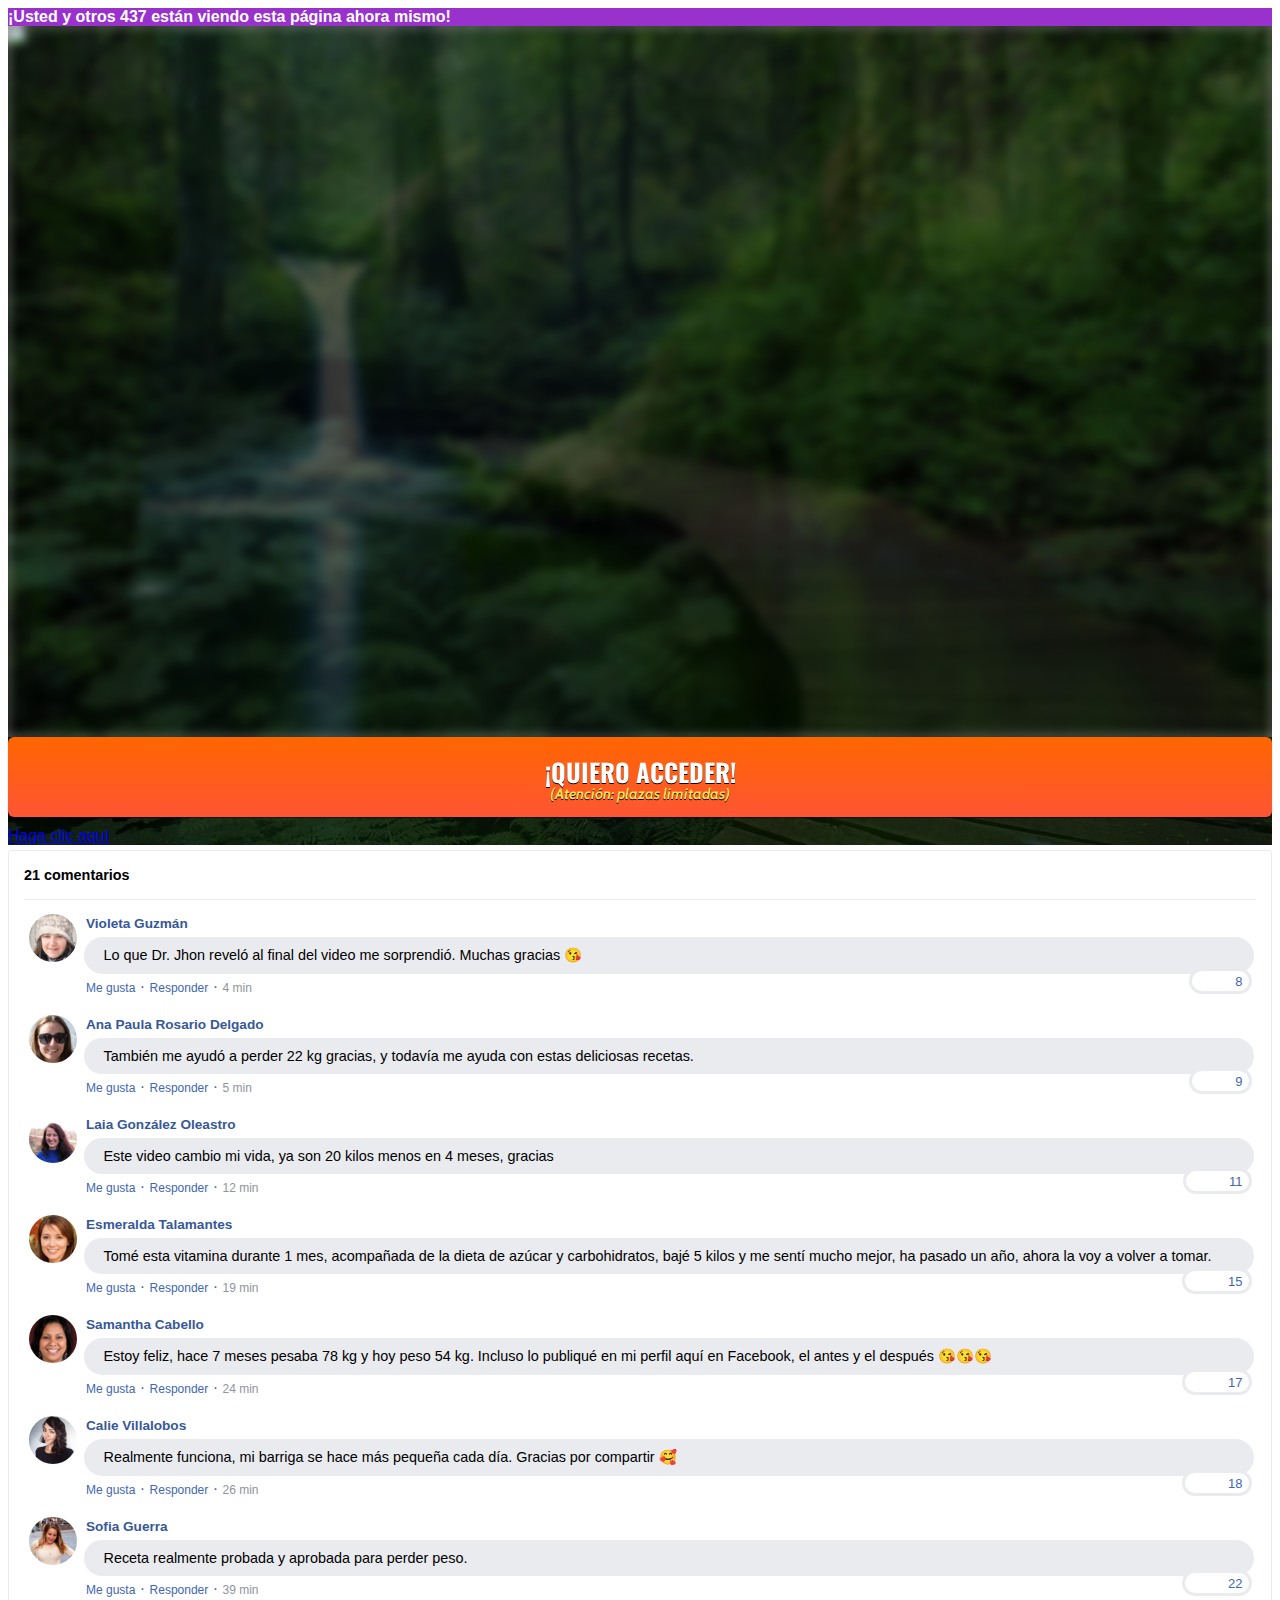
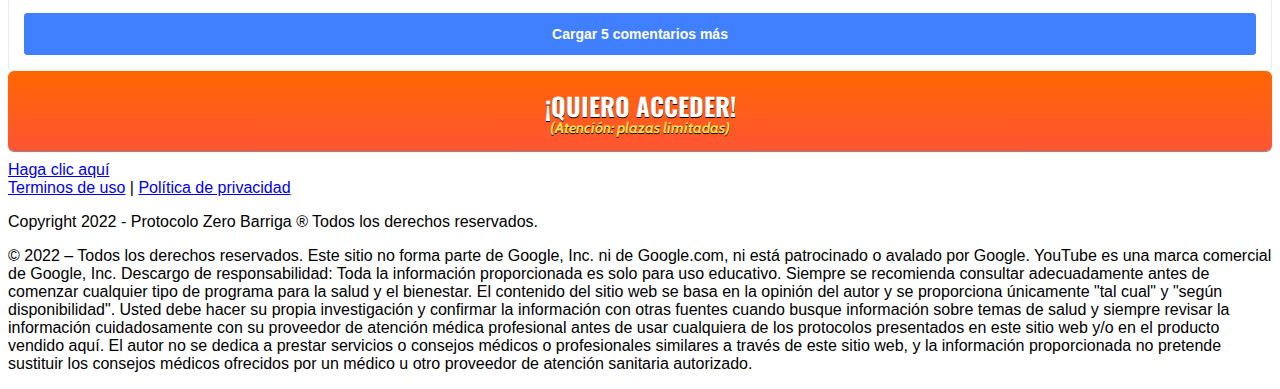
==== commit 392291a8: "Update index.html" ====
--- a/index.html
+++ b/index.html
@@ -117,11 +117,7 @@
           <div class="col-lg-8 text-center">
                           <!-- Frase em cima -->
             
-                             <!-- Headline -->
-            <h2 class="my-4"><b>BATIDO SIMPLE DE <font color="#9932CC">6 INGREDIENTES</font> DERRITE MUCHA GRASA</b></h2> 
-
-                          <!-- Sub-Headline -->
-            <p><i>¡Los primeros resultados aparecen en la segunda semana!</i></p>
+
                           
                           <!-- VSL -->
             
